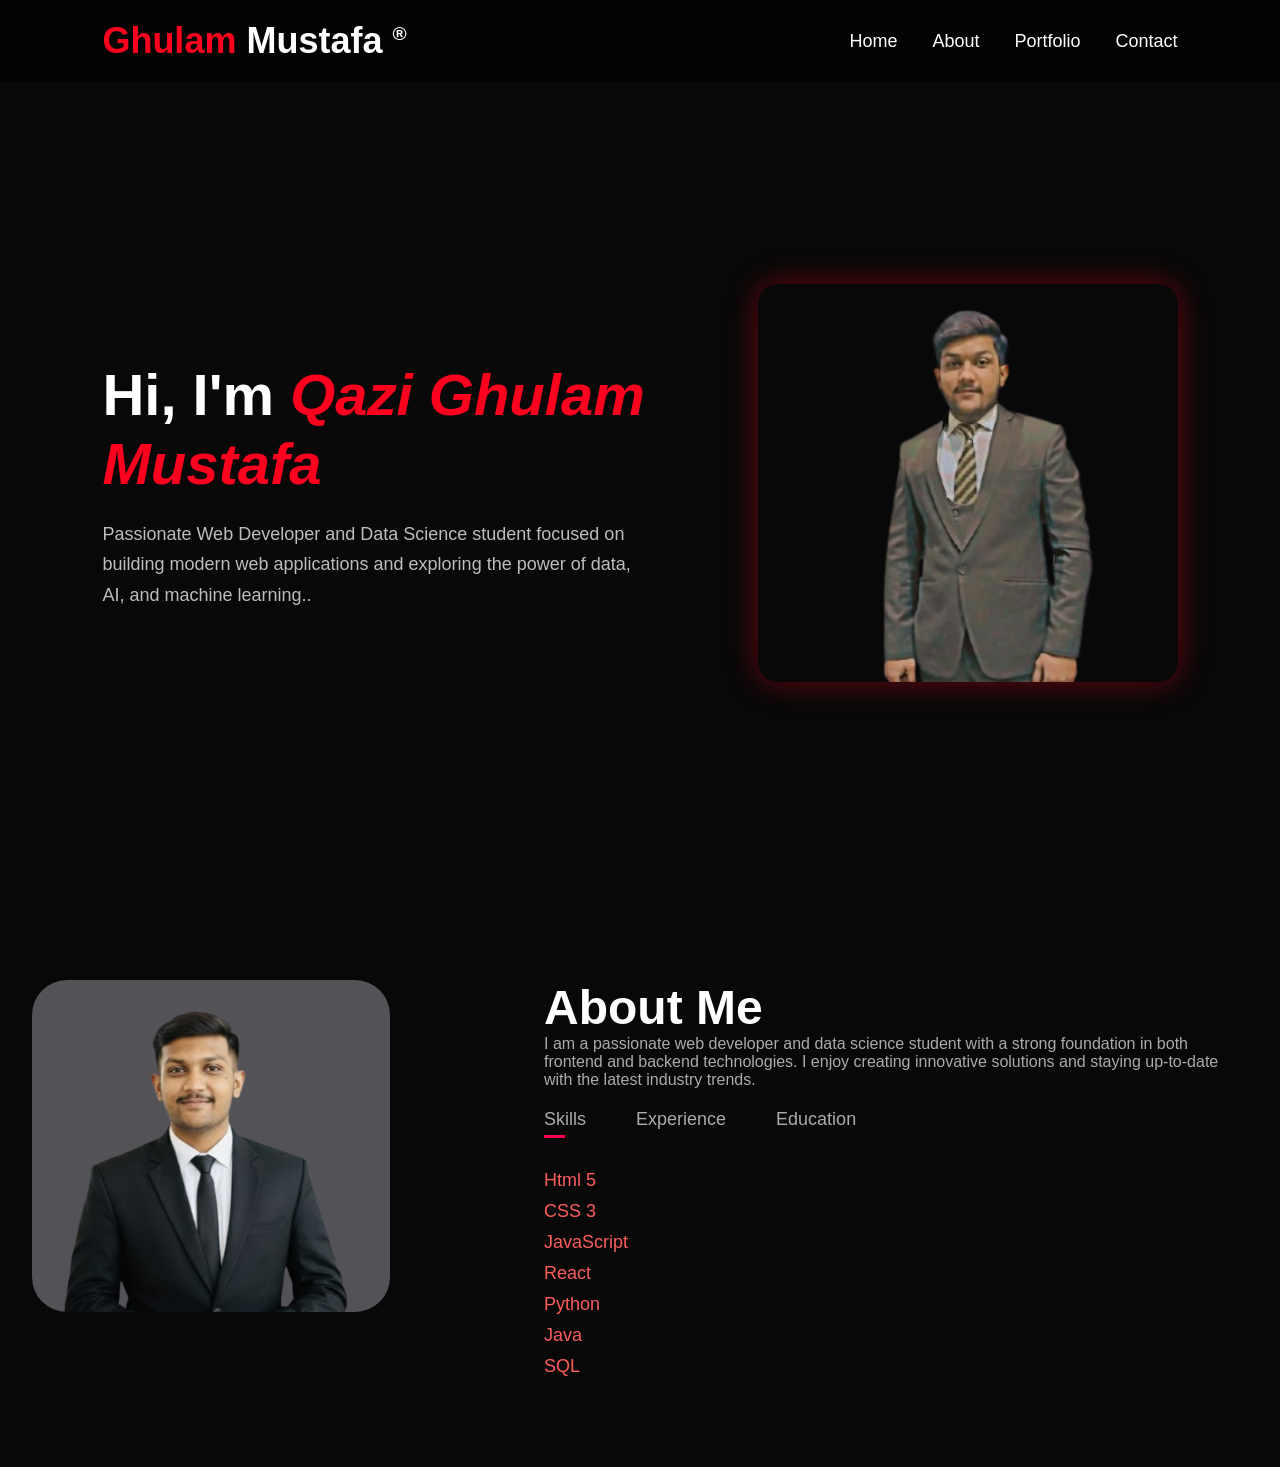
==== index.html @ 9ab37050 "Initial Commit" ====
<!DOCTYPE html>
<html lang="en">

<head>
    <meta charset="UTF-8">
    <meta name="viewport" content="width=device-width, initial-scale=1.0">
    <title>Portfolio</title>
    <link rel="stylesheet" href="style.css">
</head>

<body>

    <!-- Navbar -->
    <nav id="home">
        <h1 class="nav-heading">
            <span>Ghulam</span> Mustafa <sup style="font-size: 1.2rem;">®</sup>
        </h1>
        <div class="menu-button" id="menu-button">
            ☰
        </div>
        <ul class="nav-links" id="nav-links">
            <li class="nav-li"><a href="#home" class="nav-item">Home</a></li>
            <li class="nav-li"><a href="#about" class="nav-item">About</a></li>
            <li class="nav-li"><a href="#portfolio" class="nav-item">Portfolio</a></li>
            <li class="nav-li"><a href="#contact" class="nav-item">Contact</a></li>
        </ul>
    </nav>

    <!-- Hero Section -->
    <section id="header">
        <div class="header-text">
            <h1>Hi, I'm <span><em>Qazi Ghulam Mustafa</em></span></h1>
            <p> Passionate Web Developer and Data Science student focused on building modern web applications and
                exploring the power of data, AI, and machine learning..</p>
        </div>
        <div class="header-img">
            <img src="./HeroImg.png" alt="">
        </div>
    </section>
    <!-- About Section -->
    <div id="about">
        <div class="container">
            <div class="row">
                <div class="about-col-1">
                    <img src="./aboutImg-removebg-preview.png" alt="">
                </div>
                <div class="about-col-2">
                    <h1 class="about-text">About Me</h1>
                    <p>I am a passionate web developer and data science student with a strong foundation in both
                        frontend and backend technologies. I enjoy creating innovative solutions and staying up-to-date
                        with the latest industry trends.</p>
                    <div class="tab-titles">
                        <p class="tab-links active-links" onclick="openTab('skills')">Skills</p>
                        <p class="tab-links" onclick="openTab('experience')">Experience</p>
                        <p class="tab-links" onclick="openTab('education')">Education</p>
                    </div>
                    <div class="tab-contents active-tab" id="skills">
                        <ul>
                            <li><span>Html 5</span></li>
                            <li><span>CSS 3</span></li>
                            <li><span>JavaScript</span></li>
                            <li><span>React</span></li>
                            <li><span>Python</span></li>
                            <li><span>Java</span></li>
                            <li><span>SQL</span></li>
                        </ul>
                    </div>
                    <div class="tab-contents" id="experience">
                        <ul>
                            <li><span>2026</span><br> 1 month Internship As a Frontend Developer at Code Alpha </li>
                            <li><span>2026</span><br> 1 month Internship As a Frontend Developer at Syntecxhub </li>
                            <br>
                            <li><span>Self-Directed & Academic Work | 2025 – Present</span>
                            <li>⁕ Built responsive web pages using HTML5, CSS3, and JavaScript </li>
                            <li>⁕ Developed UI components such as navigation bars, forms, and modals</li>
                            <li>⁕ Implemented mobile-first design and cross-browser compatibility </li>
                            <li>⁕ Used Flexbox, Grid, and basic animations for layout and interactivity </li>
                            <li>⁕ Practiced clean code structure and reusable
                                components</li>
                            </li>
                        </ul>
                    </div>
                    <div class="tab-contents" id="education">
                        <ul>
                            <li><span>2025-2029</span> <br>UnderGraduate BS Data Science Student in
                                Government College University Hyderabad </li>
                            <li><span>2025-2027</span><br>
                                Persuing a Diploma in Web Development</li>
                            </li>
                            <li><span>2024</span> <br> HSC From The Smart’s College ( BISE HYDERABAD)
                            </li>
                            <li><span>2022</span><br> SSC From Army Public School ( BISE HYDERABAD)</li>
                        </ul>
                    </div>
                </div>
            </div>
        </div>
    </div>

</body>
<script src="script.js"></script>

</html>
---- style.css ----
* {
    margin: 0;
    padding: 0;
    box-sizing: border-box;
    font-family: 'Poppins', sans-serif;
}

body {
    background: #080808;
    color: #fff;
    overflow-x: hidden;
}

/* ================= NAVBAR ================= */

nav {
    width: 100%;
    padding: 20px 8%;
    display: flex;
    justify-content: space-between;
    align-items: center;
    position: fixed;
    top: 0;
    left: 0;
    z-index: 1000;
    background: rgba(0, 0, 0, 0.6);
    backdrop-filter: blur(10px);
}

/* Logo */

.nav-heading {
    font-size: 36px;
    font-weight: 700;
    color: #fff;
}

.nav-heading span {
    color: #ff001e;
}

/* Nav Links */

.nav-links {
    display: flex;
    align-items: center;
    gap: 35px;
    list-style: none;
}

/* Nav Item */

.nav-item {
    text-decoration: none;
    color: #fff;
    font-size: 18px;
    font-weight: 500;
    position: relative;
    transition: 0.3s ease;
}

/* Hover */

.nav-item:hover {
    color: #ff001e;
}

/* Underline Animation */

.nav-item::after {
    content: "";
    position: absolute;
    left: 0;
    bottom: -6px;
    width: 0%;
    height: 2px;
    background: #ff001e;
    transition: 0.4s;
}

.nav-item:hover::after {
    width: 100%;
}

/* Menu Button */

.menu-button {
    display: none;
    font-size: 32px;
    color: #fff;
    cursor: pointer;
}

/* ================= HERO SECTION ================= */

#header {
    width: 100%;
    min-height: 100vh;
    padding: 120px 8% 50px;
    display: flex;
    justify-content: space-between;
    align-items: center;
    gap: 50px;
}

/* Text */

.header-text {
    max-width: 550px;
}

.header-text h1 {
    font-size: 58px;
    margin-bottom: 20px;
    line-height: 1.2;
}

.header-text h1 span {
    color: #ff001e;
}

.header-text p {
    font-size: 18px;
    color: #bdbdbd;
    line-height: 1.7;
}

/* Image */

.header-img img {
    width: 420px;
    max-width: 100%;
    border-radius: 20px;
    object-fit: cover;
    box-shadow: 0 0 30px rgba(255, 0, 30, 0.4);
}

/* =============About Section ============ */

#about {
    padding: 80px 0px;
    color: #ababab;
}

.row {

    display: flex;
    justify-content: space-around;
    flex-wrap: wrap;
    /* align-items: center;
    gap: 50px; */
}

.about-col-1 {
    flex-basis: 35%;
}

.about-col-1 img {
    width: 80%;
    border-radius: 35px;
}

.about-col-2 {
    flex-basis: 55%;
}

.about-text {
    font-size: 48px;
    font-weight: 700;
    color: white;
}

.tab-titles {
    display: flex;
    margin: 20px 0 40px;
}

.tab-links {
    margin-right: 50px;
    font-size: 18px;
    font-weight: 500;
    cursor: pointer;
    position: relative;
}

.tab-links::after {
    content: "";
    width: 0;
    height: 3px;
    background: #ff004f;
    position: absolute;
    left: 0;
    bottom: -8px;
    transition: 0.5s;
}

.tab-links.active-links::after {
    width: 50%;
}

.tab-contents ul li {
    list-style: none;
    margin: 10px 0;
    font-size: 18px;
}

.tab-contents ul li span {
    color: rgb(251, 93, 93);
}
.tab-contents{
    display: none;
}
.tab-contents.active-tab{
    display: block;
}

/* ================= RESPONSIVE ================= */

@media(max-width: 1024px) {

    #header {
        padding: 100px 8% 50px;
    }

    .header-text h1 {
        font-size: 52px;
    }

    .header-img img {
        width: 380px;
    }
}

@media (max-width: 998px) {

    #header {
        flex-direction: column-reverse;
        text-align: center;
        justify-content: center;
    }

    .header-text h1 {
        font-size: 46px;
    }

    .header-img img {
        width: 400px;
    }
}

/* Mobile Navbar */


@media (max-width: 768px) {

    .menu-button {
        display: block;
    }

    .nav-heading {
        font-size: 30px;
    }

    .nav-links {
        position: absolute;
        top: 80px;
        right: -100%;
        width: 230px;
        background: #111;
        flex-direction: column;
        align-items: center;
        gap: 25px;
        padding: 30px 0;
        border-radius: 12px;
        transition: 0.4s ease;
    }

    .nav-links.active {
        right: 8%;
    }

    .header-text h1 {
        font-size: 38px;
    }

    .header-text p {
        font-size: 16px;
    }

    .header-img img {
        width: 400px;
    }
}

/* Small Devices */

@media (max-width: 480px) {

    nav {
        padding: 18px 6%;
    }

    .nav-heading {
        font-size: 26px;
    }

    .header-text h1 {
        font-size: 32px;
    }

    .header-img img {
        width: 260px;
    }

    .nav-links {
        width: 200px;
    }
}
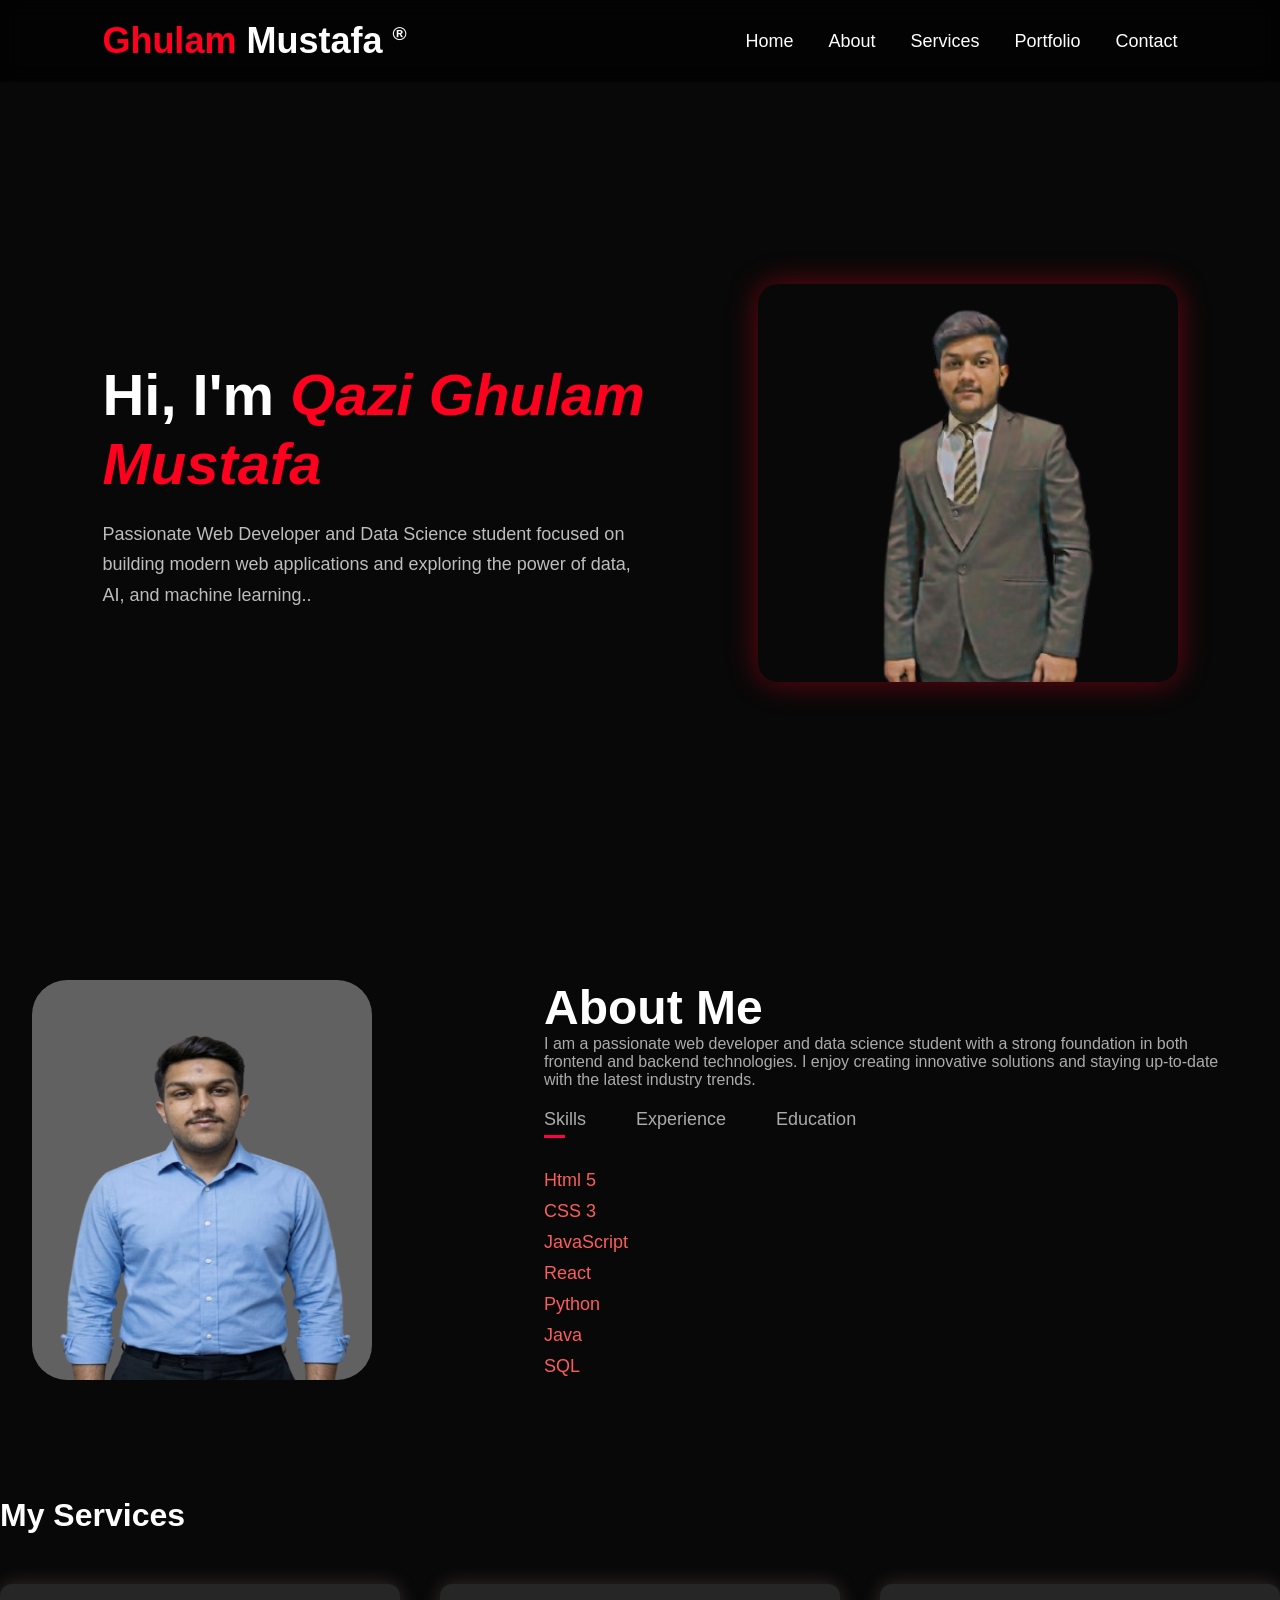
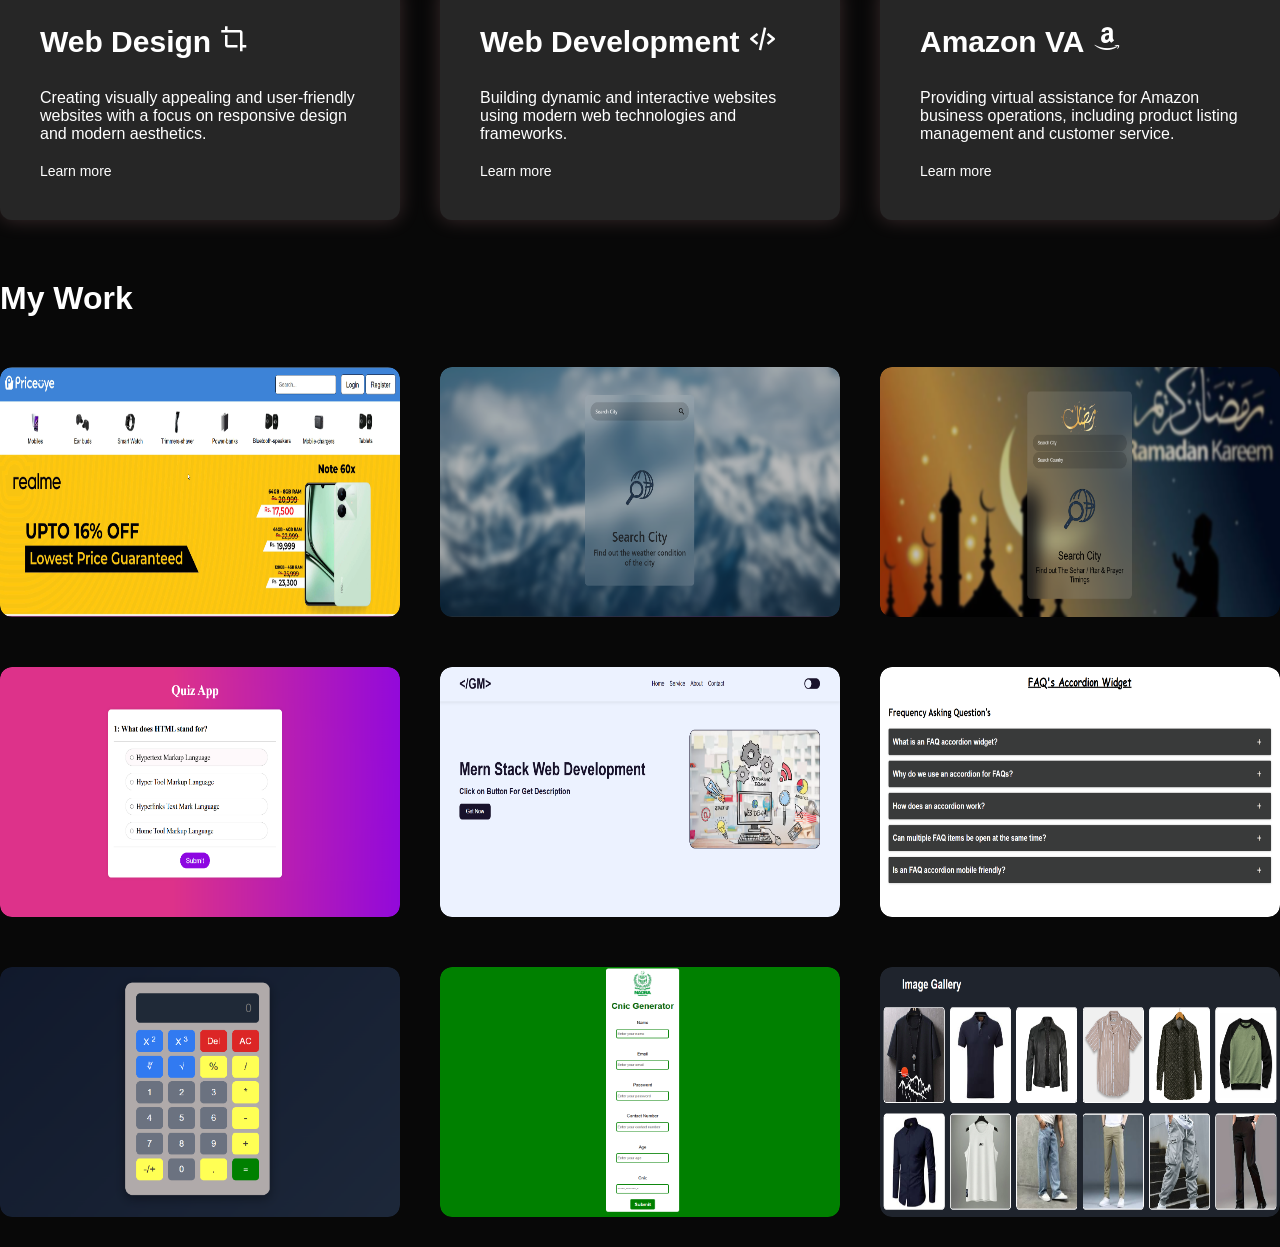
==== commit 3a44c5f7: "Update Commit" ====
--- a/index.html
+++ b/index.html
@@ -5,13 +5,14 @@
     <meta charset="UTF-8">
     <meta name="viewport" content="width=device-width, initial-scale=1.0">
     <title>Portfolio</title>
+    <link href='https://unpkg.com/boxicons@2.1.4/css/boxicons.min.css' rel='stylesheet'>
     <link rel="stylesheet" href="style.css">
 </head>
 
 <body>
 
     <!-- Navbar -->
-    <nav id="home">
+    <nav>
         <h1 class="nav-heading">
             <span>Ghulam</span> Mustafa <sup style="font-size: 1.2rem;">®</sup>
         </h1>
@@ -21,20 +22,21 @@
         <ul class="nav-links" id="nav-links">
             <li class="nav-li"><a href="#home" class="nav-item">Home</a></li>
             <li class="nav-li"><a href="#about" class="nav-item">About</a></li>
+            <li class="nav-li"><a href="#services" class="nav-item">Services</a></li>
             <li class="nav-li"><a href="#portfolio" class="nav-item">Portfolio</a></li>
             <li class="nav-li"><a href="#contact" class="nav-item">Contact</a></li>
         </ul>
     </nav>
 
     <!-- Hero Section -->
-    <section id="header">
+    <section id="header" id="home">
         <div class="header-text">
             <h1>Hi, I'm <span><em>Qazi Ghulam Mustafa</em></span></h1>
             <p> Passionate Web Developer and Data Science student focused on building modern web applications and
                 exploring the power of data, AI, and machine learning..</p>
         </div>
         <div class="header-img">
-            <img src="./HeroImg.png" alt="">
+            <img src="./img/HeroImg.png" alt="">
         </div>
     </section>
     <!-- About Section -->
@@ -42,7 +44,7 @@
         <div class="container">
             <div class="row">
                 <div class="about-col-1">
-                    <img src="./aboutImg-removebg-preview.png" alt="">
+                    <img src="./img/About2.png" alt="">
                 </div>
                 <div class="about-col-2">
                     <h1 class="about-text">About Me</h1>
@@ -50,9 +52,9 @@
                         frontend and backend technologies. I enjoy creating innovative solutions and staying up-to-date
                         with the latest industry trends.</p>
                     <div class="tab-titles">
-                        <p class="tab-links active-links" onclick="openTab('skills')">Skills</p>
-                        <p class="tab-links" onclick="openTab('experience')">Experience</p>
-                        <p class="tab-links" onclick="openTab('education')">Education</p>
+                        <p class="tab-links active-links" onclick="openTab('skills' ,event)">Skills</p>
+                        <p class="tab-links" onclick="openTab('experience',event)">Experience</p>
+                        <p class="tab-links" onclick="openTab('education',event)">Education</p>
                     </div>
                     <div class="tab-contents active-tab" id="skills">
                         <ul>
@@ -85,7 +87,7 @@
                             <li><span>2025-2029</span> <br>UnderGraduate BS Data Science Student in
                                 Government College University Hyderabad </li>
                             <li><span>2025-2027</span><br>
-                                Persuing a Diploma in Web Development</li>
+                                Persuing a Diploma in Web Development (Mern Stack)</li>
                             </li>
                             <li><span>2024</span> <br> HSC From The Smart’s College ( BISE HYDERABAD)
                             </li>
@@ -97,6 +99,127 @@
         </div>
     </div>
 
+    <!-- Services -->
+    <div id="services">
+        <div class="container">
+            <div class="sub-title">
+                <h1>My Services</h1>
+                <div class="services-list">
+                    <div>
+                        <h2>Web Design <i class='bx bx-crop'></i></h2>
+                        <p>Creating visually appealing and user-friendly websites with a focus on responsive design and
+                            modern aesthetics.</p>
+                        <a href="#">Learn more</a>
+                    </div>
+                    <div>
+                        <h2>Web Development <i class='bx bx-code-alt'></i></h2>
+                        <p>Building dynamic and interactive websites using modern web technologies and frameworks.</p>
+                        <a href="#">Learn more</a>
+                    </div>
+                    <div>
+                        <h2>Amazon VA <i class='bx bxl-amazon'></i> </h2>
+                        <p>Providing virtual assistance for Amazon business operations, including product listing
+                            management and customer service.</p>
+                        <a href="#">Learn more</a>
+                    </div>
+                </div>
+            </div>
+        </div>
+    </div>
+
+    <!-- Portfolio -->
+    <div id="portfolio">
+        <div class="container">
+            <div class="sub-title">
+                <h1>My Work</h1>
+                <div class="work-list">
+                    <div class="work">
+                        <a href="https://priceoyeclone.netlify.app/"> <img
+                                    src="./img/PriceOyeClone.png" alt=""></a>
+                        <div class="layer"> 
+                            <h3 class="work-discription">Priceoye CLone</h3>
+                            <p>A responsive clone of the Priceoye website, built with HTML, CSS</p>
+                        </div>
+                    </div>
+                    <div class="work">
+                        <a href="https://weatherapp-gmtechwaresolutions.netlify.app/"><img
+                                    src="./img/Weather App.png" alt=""></a>
+                        <div class="layer"> 
+                            <h3 class="work-discription">Weather App</h3>
+                            <p>A responsive weather application built with modern web technologies.</p>
+                        </div>
+                    </div>
+                    <div class="work">
+                        <a href="https://islamclock360.netlify.app/"> <img src="./img/Salah Time.png"
+                                    alt=""></a>
+                        <div class="layer">
+                            <h3 class="work-discription">Islam Clock 360</h3>
+                            <p>A responsive Islamic clock application with Salah, Iftar & Sehar times.</p>
+                        </div>
+                    </div>
+                </div>
+                <div class="work-list">
+                    <div class="work">
+                        <a href="https://quizcore.netlify.app/"> <img src="./img/QuizApp.png" alt=""></a>
+                        <div class="layer">
+                            <h3 class="work-discription">Quiz App</h3>
+                            <p>A responsive quiz application built with modern web technologies.</p>
+                        </div>
+                    </div>
+                    <div class="work">
+                        <a href="https://modeflip.netlify.app/"><img src="./img/ModeFlip.png"
+                                    alt=""></a>
+                        <div class="layer"> 
+                            <h3 class="work-discription">Mode Flip</h3>
+                            <p>A responsive Dark & Light mode toggle application.</p>
+                        </div>
+                    </div>
+                    <div class="work">
+                        <a href="https://syntecxhub-faq-accordian.netlify.app/">
+                            <img src="./img/Faq.png" alt=""></a>
+                        <div class="layer">
+                            <h3 class="work-discription">FAQ Accordian</h3>
+                            <p>A responsive FAQ accordian application built with modern web technologies.</p>
+                            <a href=""></a>
+                        </div>
+                    </div>
+                </div>
+                <div class="work-list">
+                    <div class="work">
+                        <a href="https://quickdigitcalculator.netlify.app/">
+                                <img src="./img/calculator.png" alt="">  </a>
+                        <div class="layer"> 
+                            <h3 class="work-discription">Calculator App</h3>
+                            <p>A responsive calculator application Built with Html, css and Js and Using Math Method Of
+                                JavaScript</p>
+                        </div>
+                    </div>
+                    <div class="work">
+                        <a href="https://cnic-generator.netlify.app/">
+                                <img src="./img/Cnic Generator.png" alt="">
+                            </a>
+                        <div class="layer"> 
+                            <h3 class="work-discription">CNIC Generator</h3>
+                            <p>A responsive CNIC generator application built with modern web technologies. This App Is
+                                Buit
+                                for Generating Random CNIC Numbers</p>
+                        </div>
+                    </div>
+                    <div class="work">
+                         <a href="https://image-gallary-webapp.netlify.app">
+                                <img src="./img/Image Gallery.png" alt="">
+                            </a>
+                        <div class="layer">
+                            <h3 class="work-discription">Image Gallery</h3>
+                            <p>A responsive image gallery application built with modern web technologies.</p>
+                        </div>
+                    </div>
+                </div>
+
+            </div>
+        </div>
+    </div>
+
 </body>
 <script src="script.js"></script>
 
--- a/style.css
+++ b/style.css
@@ -136,6 +136,11 @@
 }
 
 /* =============About Section ============ */
+.container {
+    width: 100%;
+    max-width: 1300px;
+    margin: 0 auto;
+}
 
 #about {
     padding: 80px 0px;
@@ -156,7 +161,8 @@
 }
 
 .about-col-1 img {
-    width: 80%;
+    width: 340px;
+    height: 400px;
     border-radius: 35px;
 }
 
@@ -207,11 +213,103 @@
 .tab-contents ul li span {
     color: rgb(251, 93, 93);
 }
-.tab-contents{
+
+.tab-contents {
     display: none;
 }
-.tab-contents.active-tab{
+
+.tab-contents.active-tab {
     display: block;
+}
+
+/* ================== Services ================== */
+#services {
+    padding: 30px 0px;
+}
+
+.services-list {
+    display: grid;
+    grid-template-columns: repeat(auto-fit, minmax(250px, 1fr));
+    grid-gap: 40px;
+    margin-top: 50px;
+}
+
+.services-list div {
+    background: #262626;
+    padding: 40px;
+    font-size: 16px;
+    font-weight: 400;
+    border-radius: 12px;
+    box-shadow: 0 0 20px rgba(255, 179, 187, 0.2);
+    transition: background 0.5s, transform 0.5s;
+}
+
+.services-list div i {
+    font-size: 50pz;
+    margin-bottom: 20px;
+}
+
+.services-list div h2 {
+    font-size: 30px;
+    font-weight: 600;
+    margin-bottom: 15px;
+}
+
+.services-list div a {
+    text-decoration: none;
+    color: #fff;
+    font-size: 14px;
+    margin-top: 20px;
+    display: inline-block;
+}
+
+.services-list div:hover {
+    background: #ff0151;
+    transform: translateY(-10px);
+    box-shadow: 0 0 30px rgba(255, 0, 79, 0.4);
+}
+
+/* ========== Portfolio ========== */
+#portfolio {
+    padding: 30px 0px;
+}
+
+.work-list {
+    display: grid;
+    grid-template-columns: repeat(auto-fit, minmax(250px, 1fr));
+    grid-gap: 40px;
+    margin-top: 50px;
+}
+
+.work {
+    border-radius:12px;
+    position: relative;
+    overflow: hidden;
+}
+
+.work img {
+    width: 400px;
+    height: 250px;
+    display: block;
+    border-radius: 12px;
+}
+
+.layer {
+    width: 100%;
+    height: 100%;
+    background: linear-gradient(rgba(0, 0, 0, 0.6), #ff004f);
+    border-radius: 10px;
+    position: absolute;
+    left: 0;
+    bottom: 0;
+    overflow: hidden;
+    display: flex;
+    align-items: center;
+    justify-content: center;
+    flex-direction: column;
+    padding: 0px 40px;
+    text-align: center;
+    opacity: 0;
 }
 
 /* ================= RESPONSIVE ================= */
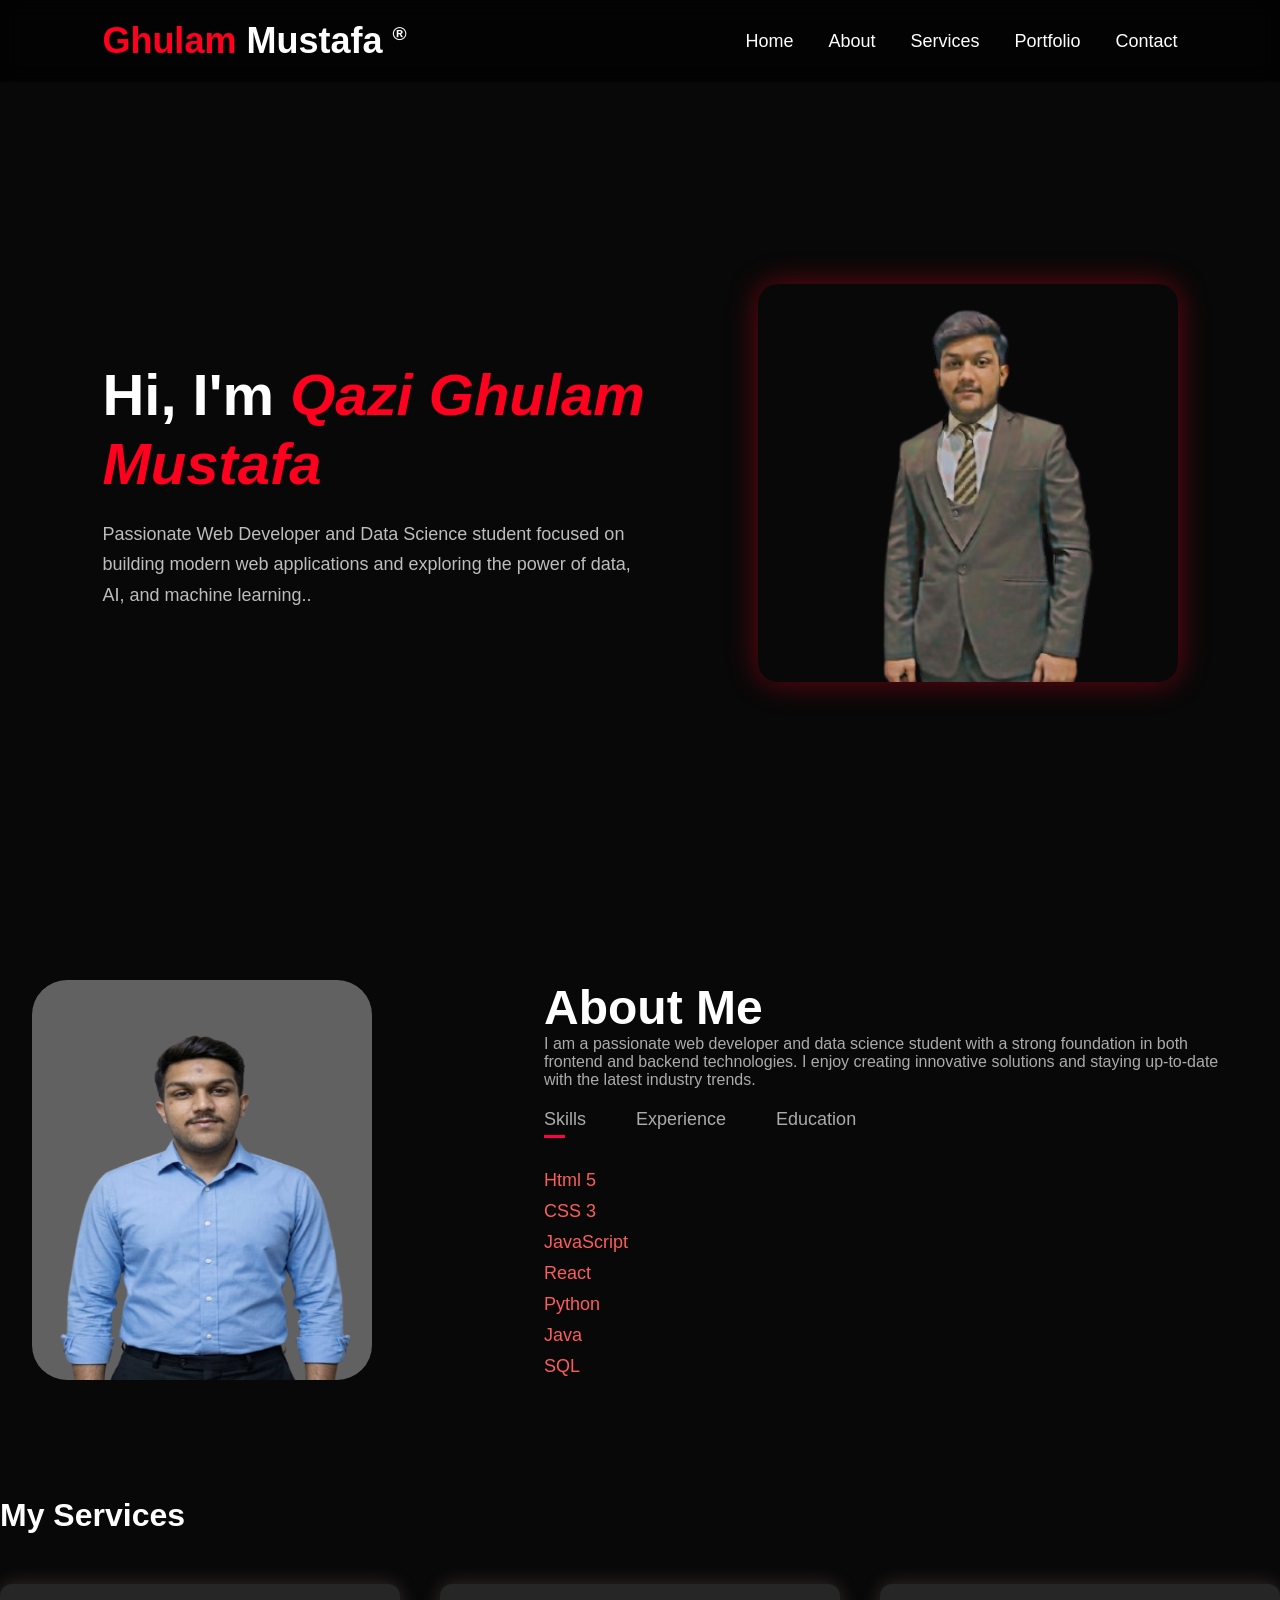
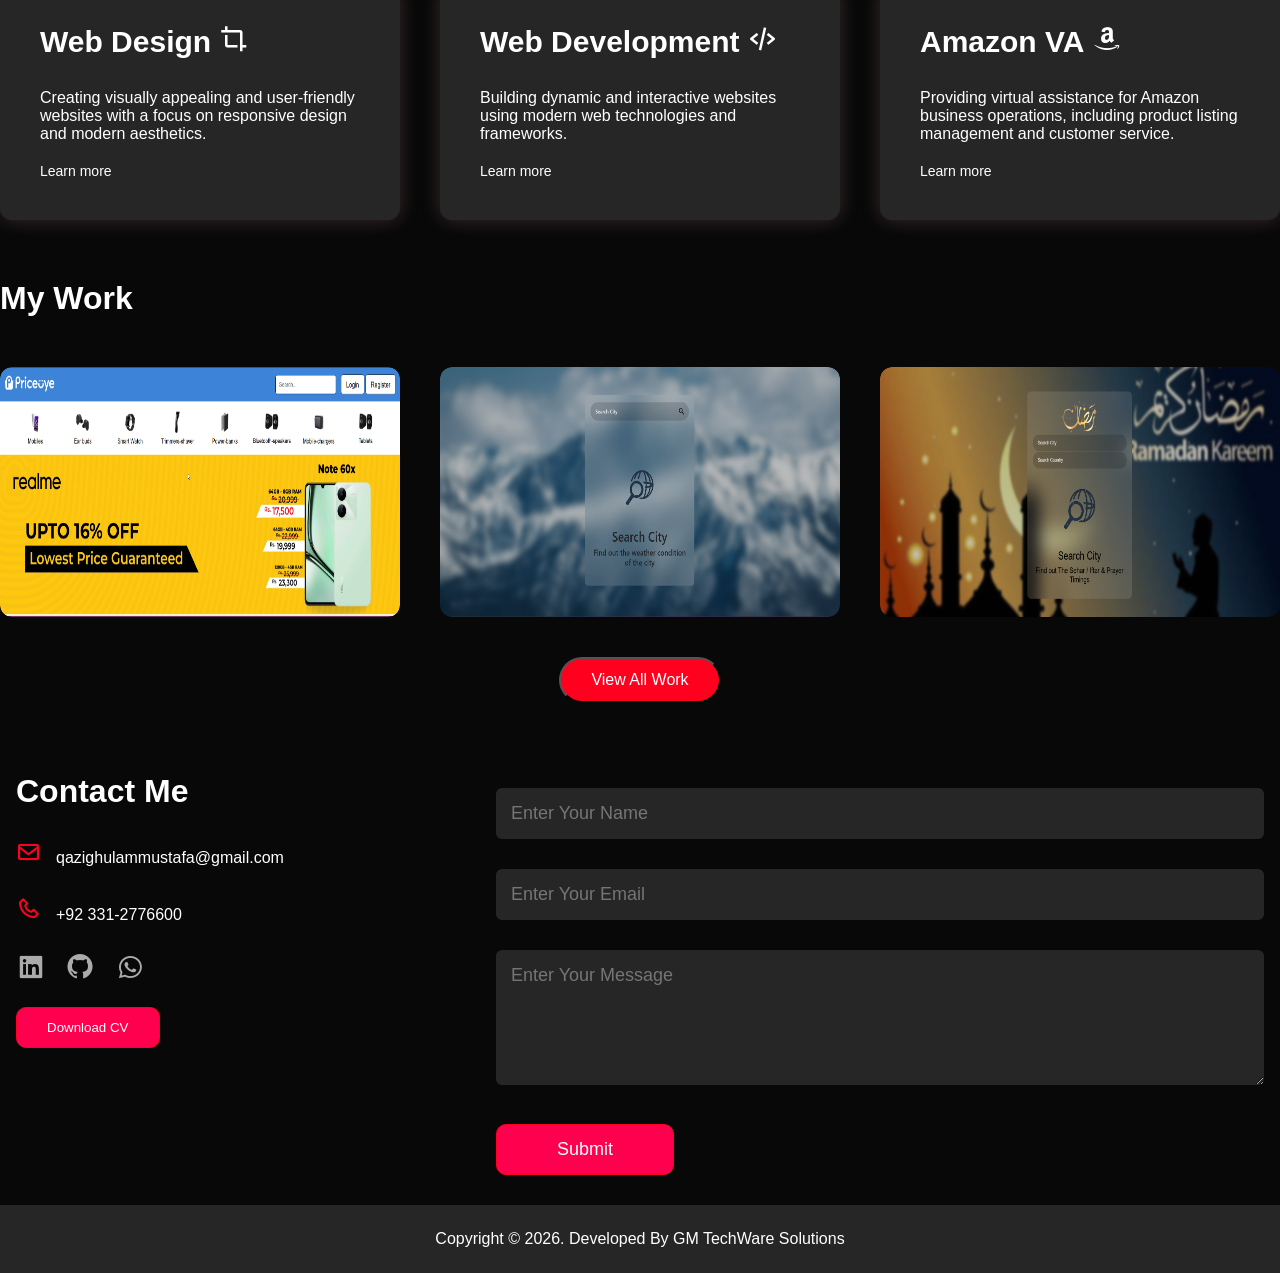
==== commit 49ae354e: "Updated" ====
--- a/index.html
+++ b/index.html
@@ -134,91 +134,71 @@
                 <h1>My Work</h1>
                 <div class="work-list">
                     <div class="work">
-                        <a href="https://priceoyeclone.netlify.app/"> <img
-                                    src="./img/PriceOyeClone.png" alt=""></a>
-                        <div class="layer"> 
+                        <img src="./img/PriceOyeClone.png" alt="">
+                        <div class="layer">
                             <h3 class="work-discription">Priceoye CLone</h3>
                             <p>A responsive clone of the Priceoye website, built with HTML, CSS</p>
+                            <a href="https://priceoyeclone.netlify.app/"><i class='bx bx-link-external'></i> </a>
                         </div>
                     </div>
                     <div class="work">
-                        <a href="https://weatherapp-gmtechwaresolutions.netlify.app/"><img
-                                    src="./img/Weather App.png" alt=""></a>
-                        <div class="layer"> 
+                        <img src="./img/Weather App.png" alt="">
+                        <div class="layer">
                             <h3 class="work-discription">Weather App</h3>
                             <p>A responsive weather application built with modern web technologies.</p>
+                            <a href="https://weatherapp-gmtechwaresolutions.netlify.app/"><i
+                                    class='bx bx-link-external'></i></a>
                         </div>
                     </div>
                     <div class="work">
-                        <a href="https://islamclock360.netlify.app/"> <img src="./img/Salah Time.png"
-                                    alt=""></a>
+                        <img src="./img/Salah Time.png" alt="">
                         <div class="layer">
                             <h3 class="work-discription">Islam Clock 360</h3>
                             <p>A responsive Islamic clock application with Salah, Iftar & Sehar times.</p>
+                            <a href="https://islamclock360.netlify.app/"><i class='bx bx-link-external'></i></a>
                         </div>
                     </div>
                 </div>
-                <div class="work-list">
-                    <div class="work">
-                        <a href="https://quizcore.netlify.app/"> <img src="./img/QuizApp.png" alt=""></a>
-                        <div class="layer">
-                            <h3 class="work-discription">Quiz App</h3>
-                            <p>A responsive quiz application built with modern web technologies.</p>
-                        </div>
-                    </div>
-                    <div class="work">
-                        <a href="https://modeflip.netlify.app/"><img src="./img/ModeFlip.png"
-                                    alt=""></a>
-                        <div class="layer"> 
-                            <h3 class="work-discription">Mode Flip</h3>
-                            <p>A responsive Dark & Light mode toggle application.</p>
-                        </div>
-                    </div>
-                    <div class="work">
-                        <a href="https://syntecxhub-faq-accordian.netlify.app/">
-                            <img src="./img/Faq.png" alt=""></a>
-                        <div class="layer">
-                            <h3 class="work-discription">FAQ Accordian</h3>
-                            <p>A responsive FAQ accordian application built with modern web technologies.</p>
-                            <a href=""></a>
-                        </div>
-                    </div>
-                </div>
-                <div class="work-list">
-                    <div class="work">
-                        <a href="https://quickdigitcalculator.netlify.app/">
-                                <img src="./img/calculator.png" alt="">  </a>
-                        <div class="layer"> 
-                            <h3 class="work-discription">Calculator App</h3>
-                            <p>A responsive calculator application Built with Html, css and Js and Using Math Method Of
-                                JavaScript</p>
-                        </div>
-                    </div>
-                    <div class="work">
-                        <a href="https://cnic-generator.netlify.app/">
-                                <img src="./img/Cnic Generator.png" alt="">
-                            </a>
-                        <div class="layer"> 
-                            <h3 class="work-discription">CNIC Generator</h3>
-                            <p>A responsive CNIC generator application built with modern web technologies. This App Is
-                                Buit
-                                for Generating Random CNIC Numbers</p>
-                        </div>
-                    </div>
-                    <div class="work">
-                         <a href="https://image-gallary-webapp.netlify.app">
-                                <img src="./img/Image Gallery.png" alt="">
-                            </a>
-                        <div class="layer">
-                            <h3 class="work-discription">Image Gallery</h3>
-                            <p>A responsive image gallery application built with modern web technologies.</p>
-                        </div>
-                    </div>
-                </div>
-
-            </div>
-        </div>
-    </div>
+
+                <button class="link-button"><a href="./portfolio.html"> View All Work</a></button>
+
+            </div>
+        </div>
+    </div>
+
+    <!--============= Contact Form================ -->
+    <div id="contact">
+        <div class="container">
+            <div class="row">
+                <div class="contact-left">
+                    <h1>Contact Me</h1>
+                    <p type="email"><i class='bx bx-envelope'></i>qazighulammustafa@gmail.com</p>
+                    <p type="phone"><i class='bx bx-phone'></i>+92 331-2776600</p>
+                    <div class="social-icons">
+                        <a href="https://www.linkedin.com/in/qazi-ghulam-mustafa-a77b68362/"><i
+                                class='bx bxl-linkedin-square'></i></a>
+                        <a href="https://github.com/Qazi-Ghulam-Mustafa"><i class='bx bxl-github'></i></a>
+                        <a href="https://wa.me/923312776600"><i class='bx bxl-whatsapp'></i></a>
+                    </div>
+                    <a href="./img/cv.jpg" download="Qazi_CV.jpg">
+                        <button class="btn2">Download CV</button>
+                    </a>
+                </div>
+                <div class="contact-right">
+                    <form action="">
+                        <input type="text" name="Name" placeholder="Enter Your Name" required>
+                        <input type="email" name="Email" placeholder="Enter Your Email" required>
+                        <textarea name="Message" rows="5" placeholder="Enter Your Message"></textarea>
+                        <button type="submit" class="btn2">Submit</button>
+                    </form>
+                </div>
+            </div>
+        </div>
+        <div class="copyright">
+            <p>Copyright © 2026. Developed By GM TechWare Solutions </p>
+        </div>
+    </div>
+
 
 </body>
 <script src="script.js"></script>
--- a/style.css
+++ b/style.css
@@ -1,3 +1,642 @@
+/* ================= GOOGLE FONT =================
+
+@import url('https://fonts.googleapis.com/css2?family=Poppins:wght@300;400;500;600;700&display=swap'); */
+
+/* ================= GLOBAL ================= */
+
+/* * {`
+    margin: 0;
+    padding: 0;
+    box-sizing: border-box;
+}
+
+html {
+    scroll-behavior: smooth;
+}
+
+body {
+    background: #080808;
+    color: #fff;
+    font-family: 'Poppins', sans-serif;
+    overflow-x: hidden;
+}
+
+img {
+    max-width: 100%;
+    display: block;
+}
+
+.container {
+    width: 90%;
+    max-width: 1300px;
+    margin: auto;
+}
+
+section,
+div {
+    overflow-x: hidden;
+} */
+
+/* ================= NAVBAR ================= */
+
+/* nav {
+    width: 100%;
+    padding: 20px 8%;
+    display: flex;
+    justify-content: space-between;
+    align-items: center;
+    position: fixed;
+    top: 0;
+    left: 0;
+    z-index: 1000;
+    background: rgba(0, 0, 0, 0.6);
+    backdrop-filter: blur(10px);
+}
+
+.nav-heading {
+    font-size: 36px;
+    font-weight: 700;
+    color: #fff;
+}
+
+.nav-heading span {
+    color: #ff004f;
+}
+
+.nav-links {
+    display: flex;
+    align-items: center;
+    gap: 35px;
+    list-style: none;
+}
+
+.nav-item {
+    text-decoration: none;
+    color: #fff;
+    font-size: 18px;
+    font-weight: 500;
+    position: relative;
+    transition: 0.3s ease;
+}
+
+.nav-item:hover {
+    color: #ff004f;
+}
+
+.nav-item::after {
+    content: "";
+    position: absolute;
+    left: 0;
+    bottom: -6px;
+    width: 0%;
+    height: 2px;
+    background: #ff004f;
+    transition: 0.4s;
+}
+
+.nav-item:hover::after {
+    width: 100%;
+}
+
+.menu-button {
+    display: none;
+    font-size: 32px;
+    color: #fff;
+    cursor: pointer;
+} */
+
+/* ================= HERO SECTION ================= */
+/* 
+#home {
+    width: 100%;
+    min-height: 100vh;
+    padding: 120px 8% 60px;
+    display: flex;
+    justify-content: space-between;
+    align-items: center;
+    gap: 60px;
+}
+
+.header-text {
+    flex: 1;
+}
+
+.header-text h1 {
+    font-size: 58px;
+    margin-bottom: 20px;
+    line-height: 1.2;
+}
+
+.header-text h1 span {
+    color: #ff004f;
+}
+
+.header-text p {
+    font-size: 18px;
+    color: #bdbdbd;
+    line-height: 1.8;
+}
+
+.header-img {
+    flex: 1;
+    display: flex;
+    justify-content: center;
+}
+
+.header-img img {
+    width: 420px;
+    border-radius: 20px;
+    object-fit: cover;
+    box-shadow: 0 0 30px rgba(255, 0, 79, 0.4);
+} */
+
+/* ================= ABOUT ================= */
+/* 
+#about {
+    padding: 90px 0;
+    color: #ababab;
+}
+
+.row {
+    display: flex;
+    justify-content: space-between;
+    align-items: center;
+    gap: 60px;
+    flex-wrap: wrap;
+}
+
+.about-col-1 {
+    flex: 1;
+    display: flex;
+    justify-content: center;
+}
+
+.about-col-1 img {
+    width: 100%;
+    max-width: 340px;
+    border-radius: 30px;
+}
+
+.about-col-2 {
+    flex: 1.5;
+}
+
+.about-text {
+    font-size: 48px;
+    font-weight: 700;
+    color: #fff;
+    margin-bottom: 20px;
+}
+
+.about-col-2 p {
+    line-height: 1.8;
+}
+
+.tab-titles {
+    display: flex;
+    gap: 30px;
+    margin: 30px 0;
+    flex-wrap: wrap;
+}
+
+.tab-links {
+    font-size: 18px;
+    font-weight: 500;
+    cursor: pointer;
+    position: relative;
+}
+
+.tab-links::after {
+    content: "";
+    width: 0;
+    height: 3px;
+    background: #ff004f;
+    position: absolute;
+    left: 0;
+    bottom: -8px;
+    transition: 0.4s;
+}
+
+.tab-links.active-links::after {
+    width: 50%;
+}
+
+.tab-contents {
+    display: none;
+}
+
+.tab-contents.active-tab {
+    display: block;
+}
+
+.tab-contents ul li {
+    list-style: none;
+    margin: 12px 0;
+    line-height: 1.7;
+}
+
+.tab-contents ul li span {
+    color: #ff6b81;
+    font-weight: 600;
+} */
+
+/* ================= SERVICES ================= */
+
+/* #services {
+    padding: 80px 0;
+}
+
+.sub-title h1 {
+    font-size: 48px;
+    margin-bottom: 50px;
+}
+
+.services-list {
+    display: grid;
+    grid-template-columns: repeat(auto-fit, minmax(280px, 1fr));
+    gap: 35px;
+}
+
+.services-list div {
+    background: #1b1b1b;
+    padding: 40px 30px;
+    border-radius: 18px;
+    transition: 0.4s ease;
+    box-shadow: 0 0 20px rgba(255, 255, 255, 0.04);
+}
+
+.services-list div:hover {
+    background: #ff004f;
+    transform: translateY(-10px);
+}
+
+.services-list div i {
+    font-size: 50px;
+    margin-bottom: 20px;
+}
+
+.services-list div h2 {
+    font-size: 28px;
+    margin-bottom: 15px;
+}
+
+.services-list div p {
+    line-height: 1.7;
+    margin-bottom: 20px;
+}
+
+.services-list div a {
+    text-decoration: none;
+    color: #fff;
+    font-size: 15px;
+} */
+
+/* ================= PORTFOLIO ================= */
+
+/* #portfolio {
+    padding: 80px 0;
+}
+
+.work-list {
+    display: grid;
+    grid-template-columns: repeat(auto-fit, minmax(300px, 1fr));
+    gap: 35px;
+    margin-bottom: 35px;
+}
+
+.work {
+    position: relative;
+    border-radius: 18px;
+    overflow: hidden;
+}
+
+.work img {
+    width: 100%;
+    height: 250px;
+    object-fit: cover;
+    transition: 0.5s;
+}
+
+.layer {
+    width: 100%;
+    height: 0;
+    position: absolute;
+    left: 0;
+    bottom: 0;
+    background: linear-gradient(rgba(0, 0, 0, 0.7), #ff004f);
+    border-radius: 18px;
+    overflow: hidden;
+    display: flex;
+    justify-content: center;
+    align-items: center;
+    flex-direction: column;
+    text-align: center;
+    padding: 0 25px;
+    transition: height 0.5s;
+}
+
+.layer h3 {
+    font-size: 24px;
+    margin-bottom: 12px;
+}
+
+.layer p {
+    font-size: 15px;
+    line-height: 1.6;
+}
+
+.layer a {
+    margin-top: 20px;
+    width: 55px;
+    height: 55px;
+    background: #fff;
+    color: #ff004f;
+    border-radius: 50%;
+    text-decoration: none;
+    display: flex;
+    justify-content: center;
+    align-items: center;
+    font-size: 22px;
+}
+
+.work:hover img {
+    transform: scale(1.1);
+}
+
+.work:hover .layer {
+    height: 100%;
+}
+
+/* ================= BUTTON ================= */
+
+/* .link-button,
+.btn2 {
+    background: #ff004f;
+    border: 1px solid #ff004f;
+    color: #fff;
+    padding: 12px 28px;
+    border-radius: 30px;
+    cursor: pointer;
+    transition: 0.3s ease;
+}
+
+.link-button {
+    display: block;
+    margin: 40px auto;
+}
+
+.link-button a {
+    text-decoration: none;
+    color: #fff;
+    font-size: 16px;
+}
+
+.link-button:hover,
+.btn2:hover {
+    background: transparent;
+    transform: translateY(-5px);
+} */ 
+
+/* ================= CONTACT ================= */
+
+/* #contact {
+    padding-top: 50px;
+}
+
+.contact-left {
+    flex: 1;
+}
+
+.contact-right {
+    flex: 1;
+}
+
+.contact-left h1 {
+    font-size: 48px;
+    margin-bottom: 20px;
+}
+
+.contact-left p {
+    margin-top: 20px;
+    font-size: 17px;
+}
+
+.contact-left p i {
+    color: #ff004f;
+    margin-right: 10px;
+    font-size: 24px;
+}
+
+.social-icons {
+    margin-top: 25px;
+}
+
+.social-icons a {
+    text-decoration: none;
+    color: #ababab;
+    font-size: 30px;
+    margin-right: 15px;
+    transition: 0.3s;
+}
+
+.social-icons a:hover {
+    color: #ff004f;
+    transform: translateY(-5px);
+}
+
+form input,
+form textarea {
+    width: 100%;
+    border: none;
+    outline: none;
+    background: #1f1f1f;
+    padding: 15px;
+    margin-bottom: 20px;
+    color: #fff;
+    border-radius: 10px;
+    font-size: 16px;
+}
+
+form textarea {
+    resize: none;
+}
+
+form .btn2 {
+    font-size: 16px;
+} */
+
+/* ================= COPYRIGHT ================= */
+
+/* .copyright {
+    width: 100%;
+    text-align: center;
+    padding: 22px 10px;
+    background: #1a1a1a;
+    margin-top: 50px;
+    font-size: 15px;
+}
+
+/* ================= TABLET ================= */
+/* 
+@media (max-width: 992px) {
+
+    #home {
+        flex-direction: column-reverse;
+        text-align: center;
+        padding-top: 140px;
+    }
+
+    .header-text h1 {
+        font-size: 46px;
+    }
+
+    .header-img img {
+        width: 340px;
+    }
+
+    .row {
+        flex-direction: column;
+        text-align: center;
+    }
+
+    .tab-titles {
+        justify-content: center;
+    }
+
+    .contact-left,
+    .contact-right {
+        width: 100%;
+    }
+} */
+
+/* ================= MOBILE ================= */
+
+/* @media (max-width: 768px) {
+
+    nav {
+        padding: 15px 6%;
+    }
+
+    .menu-button {
+        display: block;
+    }
+
+    .nav-heading {
+        font-size: 28px;
+    }
+
+    .nav-links {
+        position: fixed;
+        top: 75px;
+        right: -100%;
+        width: 220px;
+        background: #111;
+        flex-direction: column;
+        gap: 25px;
+        padding: 30px 20px;
+        border-radius: 12px;
+        transition: 0.4s;
+    }
+
+    .nav-links.active {
+        right: 20px;
+    }
+
+    #home {
+        padding: 120px 6% 50px;
+    }
+
+    .header-text h1 {
+        font-size: 36px;
+    }
+
+    .header-text p {
+        font-size: 15px;
+    }
+
+    .header-img img {
+        width: 280px;
+    }
+
+    .about-text,
+    .sub-title h1,
+    .contact-left h1 {
+        font-size: 36px;
+    }
+
+    .services-list,
+    .work-list {
+        grid-template-columns: 1fr;
+    }
+
+    .services-list div {
+        padding: 30px 20px;
+    }
+
+    .layer {
+        padding: 0 18px;
+    }
+
+    form .btn2 {
+        width: 100%;
+    }
+}  */
+
+/* ================= SMALL MOBILE ================= */
+
+/* @media (max-width: 480px) {
+
+    .nav-heading {
+        font-size: 22px;
+    }
+
+    .header-text h1 {
+        font-size: 30px;
+    }
+
+    .header-text p {
+        font-size: 14px;
+    }
+
+    .header-img img {
+        width: 220px;
+    }
+
+    .about-text,
+    .sub-title h1,
+    .contact-left h1 {
+        font-size: 28px;
+    }
+
+    .tab-links {
+        font-size: 15px;
+    }
+
+    .services-list div h2 {
+        font-size: 24px;
+    }
+
+    .layer h3 {
+        font-size: 20px;
+    }
+
+    .layer p {
+        font-size: 13px;
+    }
+
+    .btn2,
+    .link-button {
+        width: 100%;
+        text-align: center;
+    }
+
+    .copyright {
+        font-size: 13px;
+    }
+} */
+
+
+
 * {
     margin: 0;
     padding: 0;
@@ -282,7 +921,7 @@
 }
 
 .work {
-    border-radius:12px;
+    border-radius: 12px;
     position: relative;
     overflow: hidden;
 }
@@ -292,11 +931,12 @@
     height: 250px;
     display: block;
     border-radius: 12px;
+    transition: transform 0.5s;
 }
 
 .layer {
     width: 100%;
-    height: 100%;
+    height: 0;
     background: linear-gradient(rgba(0, 0, 0, 0.6), #ff004f);
     border-radius: 10px;
     position: absolute;
@@ -307,11 +947,157 @@
     align-items: center;
     justify-content: center;
     flex-direction: column;
-    padding: 0px 40px;
+    padding: 0 40px;
     text-align: center;
-    opacity: 0;
-}
-
+    font-size: 18px;
+    transition: height 0.5s;
+}
+
+.layer h3 {
+    font-weight: 500px;
+    margin-bottom: 16px;
+}
+
+.layer a {
+    margin-top: 20px;
+    color: #ff004f;
+    text-decoration: none;
+    font-size: 18px;
+    line-height: 60px;
+    background: #fff;
+    width: 60px;
+    height: 60px;
+    border-radius: 50px;
+    text-align: center;
+}
+
+.work:hover img {
+    transform: scale(1.1);
+}
+
+.work:hover .layer {
+    height: 100%;
+}
+
+.link-button {
+    margin: 40px auto;
+    display: block;
+    background: #ff001e;
+    padding: 12px 30px;
+    border-radius: 30px;
+}
+
+.link-button a {
+    /* transition: background 0.3s ease; */
+    text-decoration: none;
+    color: #fff;
+    font-size: 16px;
+    font-weight: 500;
+}
+
+.link-button:hover {
+    background: #ff004f;
+    transform: translateY(-5px);
+    transition: all 0.3s ease;
+}
+
+/* ==================== Contact Form====================== */
+.contact-left {
+    flex-basis: 35%;
+}
+
+.contact-right {
+    flex-basis: 60%
+}
+
+.contact-left p {
+    margin-top: 30px;
+}
+
+.contact-left p i {
+    color: #ff001e;
+    margin-right: 15px;
+    font-size: 25px;
+}
+
+.social-icons {
+    margin-top: 28px;
+}
+
+.social-icons a {
+    text-decoration: none;
+    font-size: 30px;
+    margin-right: 15px;
+    color: #ababab;
+    display: inline-block;
+    transition: transform 0.5s,
+}
+
+.social-icons a:hover {
+    color: #ff004f;
+    transform: translateY(-5px);
+}
+
+.btn2 {
+    background: #ff004f;
+    border: 1px solid #ff001e;
+    padding: 12px 30px;
+    border-radius: 10px;
+    display: inline-block;
+    margin-top: 20px;
+    text-decoration: none;
+    color: #fff;
+}
+
+.btn2:hover {
+    background: none;
+    color: #fff;
+    transform: translateY(-5px);
+    transition: all 0.3s ease;
+}
+
+.contact-right form {
+    width: 100%;
+}
+
+form input,
+form textarea {
+    width: 100%;
+    border: 0;
+    outline: none;
+    background-color: #262626;
+    padding: 15px;
+    margin: 15px 0;
+    color: #fff;
+    font-size: 18px;
+    border-radius: 6px;
+}
+
+form .btn2 {
+    padding: 14px 60px;
+    font-size: 18px;
+    margin-top: 20px;
+    cursor: pointer;
+}
+
+.copyright {
+    width:100%;
+    text-align:center;
+    padding: 25px 0;
+    background: #262626;
+    font-weight:300;
+    margin-top: 30px;
+}
+.copyright a {
+    font-size: 20px;
+    color: #ff001e;
+    text-decoration: none;
+    font-weight: 500;
+}
+.copyright:hover {
+    color: #ff004f;
+    transition: color 0.3s ease;
+}
 /* ================= RESPONSIVE ================= */
 
 @media(max-width: 1024px) {
@@ -413,4 +1199,4 @@
     .nav-links {
         width: 200px;
     }
-}+}  
